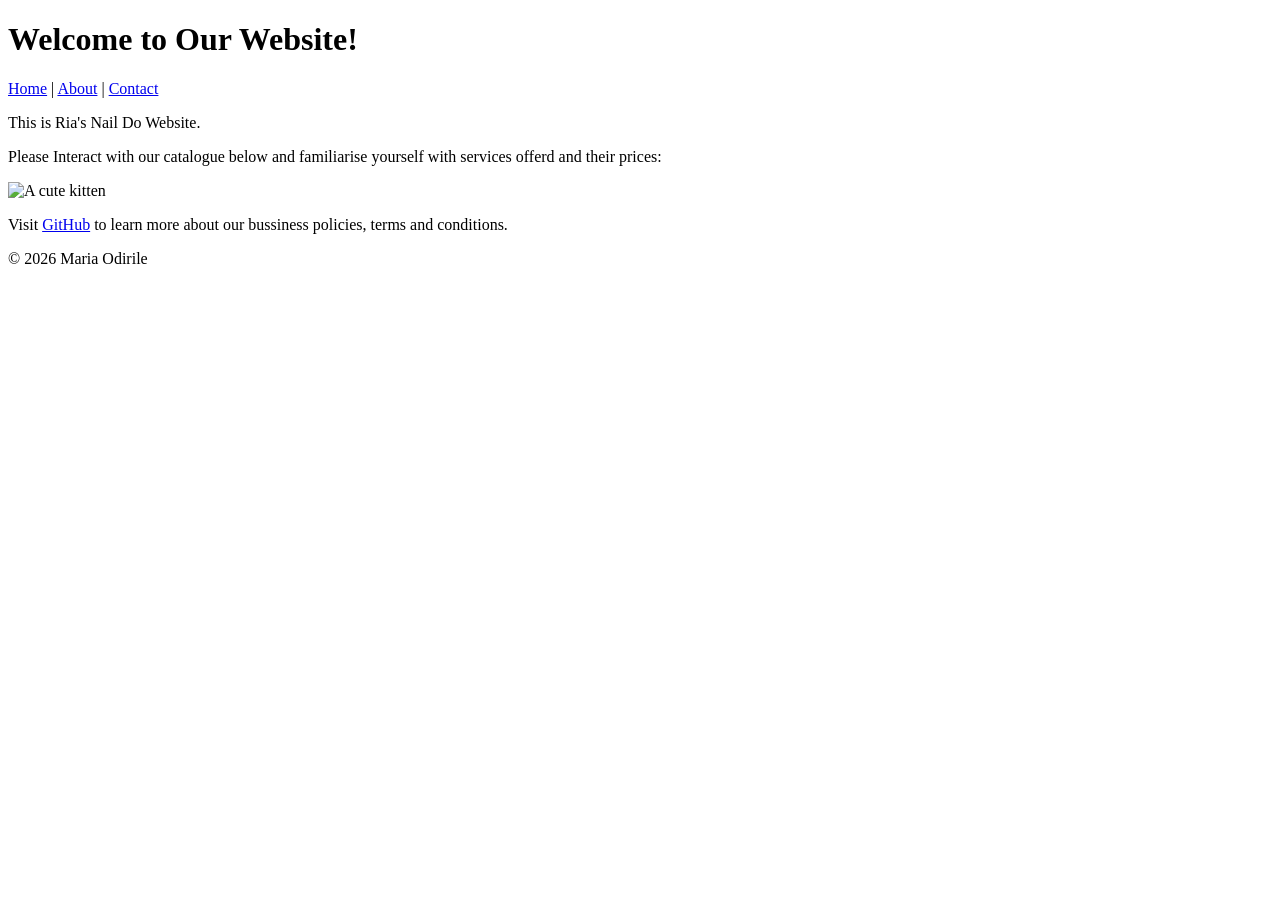
==== index.html @ 33848726 "Rename naildo.html to index.html" ====
<!DOCTYPE html>
<html lang="en">
<head>
    <meta charset="UTF-8">
    <meta name="viewport" content="width=device-width, initial-scale=1.0">
    <title>Ria's Nail Do</title>
</head>
<body>
    <header>
        <h1>Welcome to Our Website!</h1>
        <nav>
            <a href="index.html">Home</a> |
            <a href="about.html">About</a> |
            <a href="contact.html">Contact</a>
        </nav>
    </header>

    <main>
        <p>This is Ria's Nail Do Website.</p>
        <p>Please Interact with our catalogue below and familiarise yourself with services offerd and their prices:</p>
        <img src="https://placekitten.com/200/300" alt="A cute kitten">
        
        <p>Visit <a href="https://github.com">GitHub</a> to learn more about our bussiness policies, terms and conditions.</p>
    </main>

    <footer>
        <p>&copy; 2026 Maria Odirile</p>
    </footer>
</body>
</html>
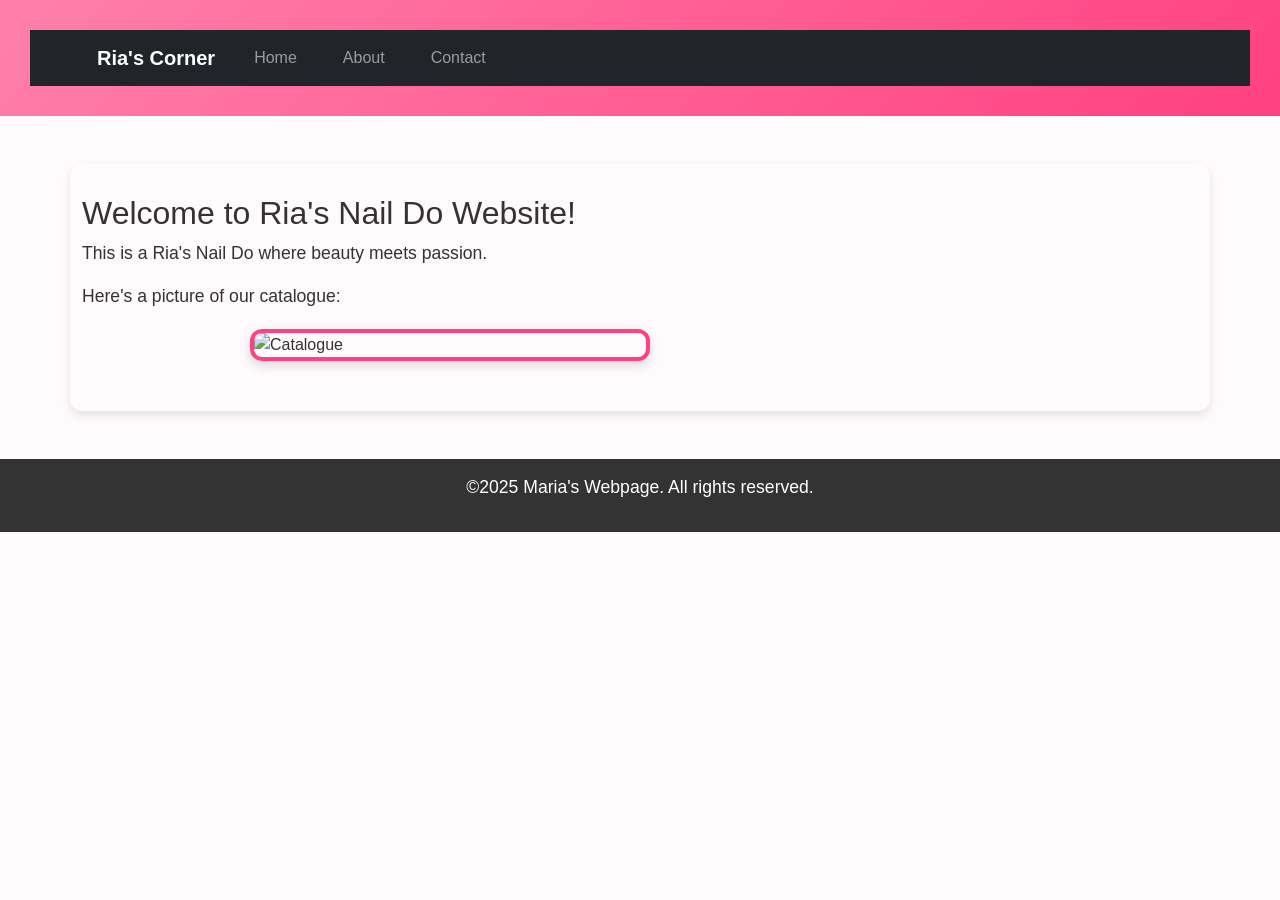
==== commit 0f4aa060: "Update index.html" ====
--- a/index.html
+++ b/index.html
@@ -1,30 +1,54 @@
 <!DOCTYPE html>
-<html lang="en">
-<head>
-    <meta charset="UTF-8">
-    <meta name="viewport" content="width=device-width, initial-scale=1.0">
-    <title>Ria's Nail Do</title>
+ <html lang="en">
+     <head>
+         <meta charset="UTF" -8">
+         <meta name=" ="viewport" content= width=device-width, initial-scale=1.0">
+         <title>My First Github Page<</title>
+       <link href="https://cdn.jsdelivr.net/npm/bootstrap@5.3.0/dist/css/bootstrap.min.css" rel="stylesheet">
+         <link rel="stylesheet" href="styles.css">
 </head>
 <body>
     <header>
-        <h1>Welcome to Our Website!</h1>
-        <nav>
-            <a href="index.html">Home</a> |
-            <a href="about.html">About</a> |
-            <a href="contact.html">Contact</a>
-        </nav>
-    </header>
+     <nav class="navbar navbar-expand-lg navbar-dark bg-dark">
+        <div class="container">
+            <a class="navbar-brand" href="index.html">Ria's Corner</a>
+            <button class="navbar-toggler" type="button" data-bs-toggle="collapse" data-bs-target="#navbarNav">
+                <span class="navbar-toggler-icon"></span>
+            </button>
+            <div class="collapse navbar-collapse" id="navbarNav">
+                <ul class="navbar-nav">
+                    <li class="nav-item">
+                        <a class="nav-link" href="index.html">Home</a>
+                    </li>
+                    <li class="nav-item">
+                        <a class="nav-link" href="about.html">About</a>
+                    </li>
+                    <li class="nav-item">
+                        <a class="nav-link" href="contact.html">Contact</a>
+                    </li>
+                </ul>
+            </div>
+        </div>
+    </nav>  
+</header>
+<main class="container my-5">
+  <div class="row">
+    <div class="col-md-8">
+      <h2>Welcome to Ria's Nail Do Website!</h2>
+      <p>This is a Ria's Nail Do where beauty meets passion.</p>
+      <p>Here's a picture of our catalogue:</p>
+      <img src="catal.jpg" alt="Catalogue" class="img-fluid catalogue-img">
+    </div>
+    <div class="col-md-4">
+  
+    </div>
+  </div>
+</main>
+<footer>
+  <p>&copy;2025 Maria's Webpage. All rights reserved.
+      </footer>
+    <script src="https://cdn.jsdelivr.net/npm/@popperjs/core@2.11.6/dist/umd/popper.min.js"></script>
+    <script src="https://cdn.jsdelivr.net/npm/bootstrap@5.3.0/dist/js/bootstrap.min.js"></script>
 
-    <main>
-        <p>This is Ria's Nail Do Website.</p>
-        <p>Please Interact with our catalogue below and familiarise yourself with services offerd and their prices:</p>
-        <img src="https://placekitten.com/200/300" alt="A cute kitten">
-        
-        <p>Visit <a href="https://github.com">GitHub</a> to learn more about our bussiness policies, terms and conditions.</p>
-    </main>
-
-    <footer>
-        <p>&copy; 2026 Maria Odirile</p>
-    </footer>
 </body>
 </html>
--- a/styles.css
+++ b/styles.css
@@ -0,0 +1,106 @@
+body {
+    font-family: 'Poppins', Arial, sans-serif;
+    color: #333;
+    background-color: #fffafc; /* soft pink background */
+}
+header {
+  background: linear-gradient(135deg, #ff80ab, #ff4081);
+  color: white;
+  padding: 30px;
+  text-align: center;
+}
+header h1 {
+    font-size: 2.5em;
+    margin: 0;
+}
+nav {
+    background-color: #4CAF50;
+    padding: 10px;
+}
+nav a {
+    color: white;
+    text-decoration: none;
+    margin: 0 15px;
+    font-weight: bold;
+}
+nav a:hover {
+    color: #ffeb3b; /* gold highlight */
+}
+main img {
+    max-width: 100%;
+    height: auto;
+    display: block;
+    margin: 20px 0;
+}
+main {
+  background-color: #fffafc; /* soft pink background */
+  padding: 30px;
+  border-radius: 12px;
+  box-shadow: 0 4px 10px rgba(0,0,0,0.1);
+}
+
+
+footer {
+    background-color: #333;
+    color: white;
+    text-align: center;
+    padding: 15px;
+    margin-top: 40px;
+}
+p {
+    font-size: 1.1em;
+}
+
+a {
+    color: #4CAF50;
+    text-decoration: none;
+}
+
+a:hover {
+    text-decoration: underline;
+}
+img {
+    border: 5px solid #4CAF50;
+    border-radius: 10px;
+}
+img {
+  max-width: 100%;
+  height: auto;
+  border: 3px solid #ff4081;
+  border-radius: 10px;
+}
+
+p {
+  font-size: 1.1em;
+}
+main a[href^="mailto:"] 
+{
+    color: #ff5722;
+    font-weight: bold;
+}
+.button {
+    display: inline-block;
+    background-color: #ff4081;
+    color: white;
+    padding: 12px 20px;
+    border-radius: 25px;
+    text-decoration: none;
+    font-weight: bold;
+    transition: background 0.3s;
+}
+.button:hover {
+    background-color: #e91e63;
+}
+.catalogue-img {
+  max-width: 400px;   /* keeps it from being too big */
+  height: auto;
+  display: block;
+  margin: 20px auto;  /* centers it */
+  border: 4px solid #ff4081; /* stylish border */
+  border-radius: 12px;
+  box-shadow: 0 4px 12px rgba(0,0,0,0.15); /* soft shadow */
+}
+
+
+
+
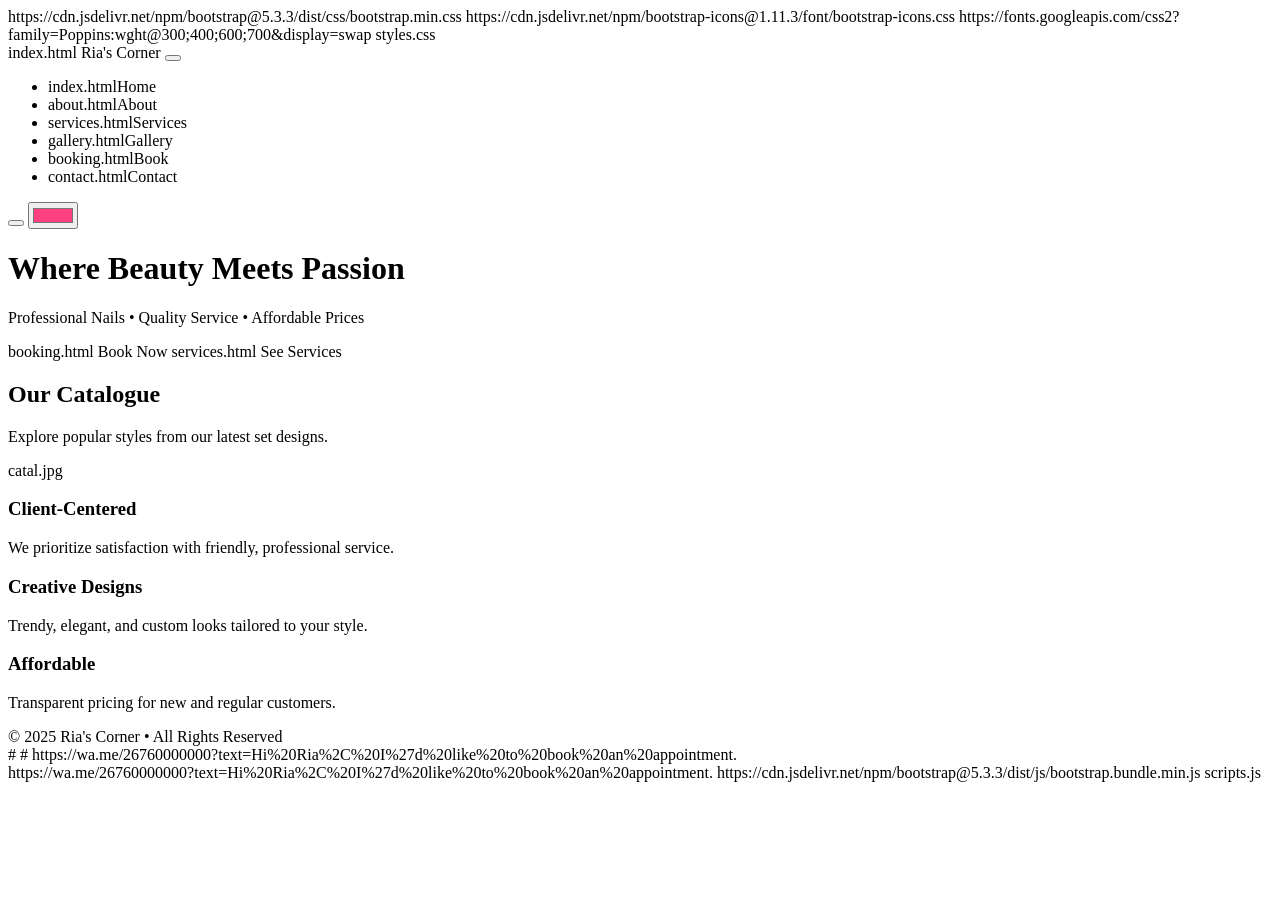
==== commit f28b487a: "Update index.html" ====
--- a/index.html
+++ b/index.html
@@ -1,54 +1,127 @@
 <!DOCTYPE html>
- <html lang="en">
-     <head>
-         <meta charset="UTF" -8">
-         <meta name=" ="viewport" content= width=device-width, initial-scale=1.0">
-         <title>My First Github Page<</title>
-       <link href="https://cdn.jsdelivr.net/npm/bootstrap@5.3.0/dist/css/bootstrap.min.css" rel="stylesheet">
-         <link rel="stylesheet" href="styles.css">
+<html lang="en">
+<head>
+  <meta charset="UTF-8" />
+  <meta name="viewport" content="width=device-width, initial-scale=1" />
+  <title>Ria's Nail Do – Where Beauty Meets Passion</title>
+
+  <!-- SEO -->
+  <meta name="description" content="Ria's Nail Do offers quality nail and beauty services at affordable prices. Where beauty meets passion." />
+  <meta property="og:title" content="Ria's Nail Do" />
+  <meta property="og:description" content="Where beauty meets passion." />
+  <meta property="og:type" content="website" />
+
+  <!-- Bootstrap & Icons -->
+  https://cdn.jsdelivr.net/npm/bootstrap@5.3.3/dist/css/bootstrap.min.css
+  https://cdn.jsdelivr.net/npm/bootstrap-icons@1.11.3/font/bootstrap-icons.css
+  <!-- Google Font -->
+  https://fonts.googleapis.com/css2?family=Poppins:wght@300;400;600;700&display=swap
+  <!-- Custom CSS -->
+  styles.css
 </head>
 <body>
-    <header>
-     <nav class="navbar navbar-expand-lg navbar-dark bg-dark">
-        <div class="container">
-            <a class="navbar-brand" href="index.html">Ria's Corner</a>
-            <button class="navbar-toggler" type="button" data-bs-toggle="collapse" data-bs-target="#navbarNav">
-                <span class="navbar-toggler-icon"></span>
-            </button>
-            <div class="collapse navbar-collapse" id="navbarNav">
-                <ul class="navbar-nav">
-                    <li class="nav-item">
-                        <a class="nav-link" href="index.html">Home</a>
-                    </li>
-                    <li class="nav-item">
-                        <a class="nav-link" href="about.html">About</a>
-                    </li>
-                    <li class="nav-item">
-                        <a class="nav-link" href="contact.html">Contact</a>
-                    </li>
-                </ul>
-            </div>
+
+  <!-- Navbar -->
+  <nav class="navbar navbar-expand-lg navbar-dark bg-dark sticky-top shadow-sm">
+    <div class="container">
+      index.html
+        <span class="logo-dot me-2"></span>
+        Ria's Corner
+      </a>
+      <button class="navbar-toggler" type="button" data-bs-toggle="collapse" data-bs-target="#navMenu" aria-controls="navMenu" aria-expanded="false" aria-label="Toggle navigation">
+        <span class="navbar-toggler-icon"></span>
+      </button>
+
+      <div id="navMenu" class="collapse navbar-collapse">
+        <ul class="navbar-nav ms-auto">
+          <li class="nav-item">index.htmlHome</a></li>
+          <li class="nav-item">about.htmlAbout</a></li>
+          <li class="nav-item">services.htmlServices</a></li>
+          <li class="nav-item">gallery.htmlGallery</a></li>
+          <li class="nav-item">booking.htmlBook</a></li>
+          <li class="nav-item">contact.htmlContact</a></li>
+        </ul>
+
+        <div class="d-flex ms-lg-3 align-items-center gap-2">
+          <button id="themeToggle" class="btn btn-outline-light btn-sm" title="Light/Dark Mode">
+            <i class="bi bi-moon-stars"></i>
+          </button>
+          <input id="accentPicker" type="color" class="form-control form-control-color" title="Pick brand color" value="#ff4081" />
         </div>
-    </nav>  
-</header>
-<main class="container my-5">
-  <div class="row">
-    <div class="col-md-8">
-      <h2>Welcome to Ria's Nail Do Website!</h2>
-      <p>This is a Ria's Nail Do where beauty meets passion.</p>
-      <p>Here's a picture of our catalogue:</p>
-      <img src="catal.jpg" alt="Catalogue" class="img-fluid catalogue-img">
+      </div>
     </div>
-    <div class="col-md-4">
-  
+  </nav>
+
+  <!-- Hero -->
+  <header class="hero d-flex align-items-center text-center text-white">
+    <div class="container">
+      <h1 class="display-5 fw-bold">Where Beauty Meets Passion</h1>
+      <p class="lead mt-2">Professional Nails • Quality Service • Affordable Prices</p>
+      <div class="mt-3">
+        booking.html<i class="bi bi-calendar2-check"></i> Book Now</a>
+        services.html<i class="bi bi-list-stars"></i> See Services</a>
+      </div>
     </div>
-  </div>
-</main>
-<footer>
-  <p>&copy;2025 Maria's Webpage. All rights reserved.
-      </footer>
-    <script src="https://cdn.jsdelivr.net/npm/@popperjs/core@2.11.6/dist/umd/popper.min.js"></script>
-    <script src="https://cdn.jsdelivr.net/npm/bootstrap@5.3.0/dist/js/bootstrap.min.js"></script>
+  </header>
 
+  <!-- Catalogue -->
+  <section class="container my-5">
+    <div class="text-center mb-4">
+      <h2 class="section-title">Our Catalogue</h2>
+      <p class="text-muted">Explore popular styles from our latest set designs.</p>
+    </div>
+    <div class="row justify-content-center">
+      <div class="col-lg-8">
+        catal.jpg
+      </div>
+    </div>
+  </section>
+
+  <!-- Features -->
+  <section class="container my-5">
+    <div class="row g-4">
+      <div class="col-md-4">
+        <div class="feature-card p-4 text-center">
+          <i class="bi bi-heart-fill fs-1 text-accent"></i>
+          <h3 class="h5 mt-3">Client-Centered</h3>
+          <p class="text-muted">We prioritize satisfaction with friendly, professional service.</p>
+        </div>
+      </div>
+      <div class="col-md-4">
+        <div class="feature-card p-4 text-center">
+          <i class="bi bi-palette-fill fs-1 text-accent"></i>
+          <h3 class="h5 mt-3">Creative Designs</h3>
+          <p class="text-muted">Trendy, elegant, and custom looks tailored to your style.</p>
+        </div>
+      </div>
+      <div class="col-md-4">
+        <div class="feature-card p-4 text-center">
+          <i class="bi bi-cash-coin fs-1 text-accent"></i>
+          <h3 class="h5 mt-3">Affordable</h3>
+          <p class="text-muted">Transparent pricing for new and regular customers.</p>
+        </div>
+      </div>
+    </div>
+  </section>
+
+  <!-- Footer -->
+  <footer class="footer mt-5 py-4 bg-dark text-white">
+    <div class="container d-flex flex-column flex-md-row justify-content-between align-items-center gap-3">
+      <div>© 2025 Ria's Corner • All Rights Reserved</div>
+      <div class="socials">
+        #<i class="bi bi-instagram"></i></a>
+        #<i class="bi bi-facebook"></i></a>
+        https://wa.me/26760000000?text=Hi%20Ria%2C%20I%27d%20like%20to%20book%20an%20appointment.<i class="bi bi-whatsapp"></i></a>
+      </div>
+    </div>
+  </footer>
+
+  <!-- Floating WhatsApp -->
+  https://wa.me/26760000000?text=Hi%20Ria%2C%20I%27d%20like%20to%20book%20an%20appointment.
+    <i class="bi bi-whatsapp"></i>
+  </a>
+
+  https://cdn.jsdelivr.net/npm/bootstrap@5.3.3/dist/js/bootstrap.bundle.min.js</script>
+  scripts.js</script>
 </body>
 </html>
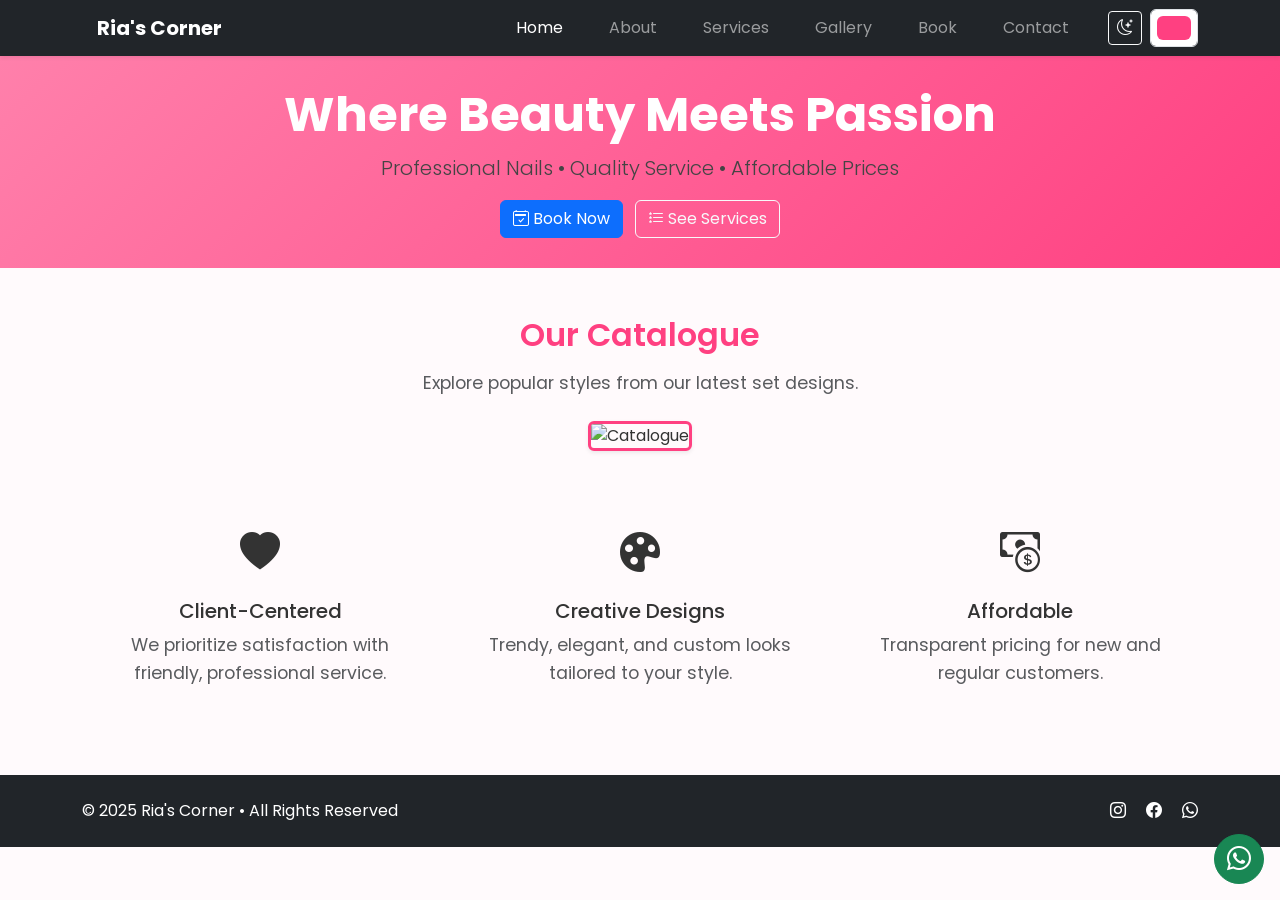
==== commit cb2f25aa: "Update index.html" ====
--- a/index.html
+++ b/index.html
@@ -12,34 +12,31 @@
   <meta property="og:type" content="website" />
 
   <!-- Bootstrap & Icons -->
-  https://cdn.jsdelivr.net/npm/bootstrap@5.3.3/dist/css/bootstrap.min.css
-  https://cdn.jsdelivr.net/npm/bootstrap-icons@1.11.3/font/bootstrap-icons.css
+  <link href="https://cdn.jsdelivr.net/npm/bootstrap@5.3.3/dist/css/bootstrap.min.css" rel="stylesheet">
+  <link href="https://cdn.jsdelivr.net/npm/bootstrap-icons@1.11.3/font/bootstrap-icons.css" rel="stylesheet">
   <!-- Google Font -->
-  https://fonts.googleapis.com/css2?family=Poppins:wght@300;400;600;700&display=swap
+  <link href="https://fonts.googleapis.com/css2?family=Poppins:wght@300;400;600;700&display=swap" rel="stylesheet">
   <!-- Custom CSS -->
-  styles.css
+  <link href="styles.css" rel="stylesheet">
 </head>
 <body>
 
   <!-- Navbar -->
   <nav class="navbar navbar-expand-lg navbar-dark bg-dark sticky-top shadow-sm">
     <div class="container">
-      index.html
-        <span class="logo-dot me-2"></span>
-        Ria's Corner
-      </a>
+      <a class="navbar-brand" href="index.html">Ria's Corner <span class="logo-dot ms-2"></span></a>
       <button class="navbar-toggler" type="button" data-bs-toggle="collapse" data-bs-target="#navMenu" aria-controls="navMenu" aria-expanded="false" aria-label="Toggle navigation">
         <span class="navbar-toggler-icon"></span>
       </button>
 
       <div id="navMenu" class="collapse navbar-collapse">
         <ul class="navbar-nav ms-auto">
-          <li class="nav-item">index.htmlHome</a></li>
-          <li class="nav-item">about.htmlAbout</a></li>
-          <li class="nav-item">services.htmlServices</a></li>
-          <li class="nav-item">gallery.htmlGallery</a></li>
-          <li class="nav-item">booking.htmlBook</a></li>
-          <li class="nav-item">contact.htmlContact</a></li>
+          <li class="nav-item"><a class="nav-link active" href="index.html">Home</a></li>
+          <li class="nav-item"><a class="nav-link" href="about.html">About</a></li>
+          <li class="nav-item"><a class="nav-link" href="services.html">Services</a></li>
+          <li class="nav-item"><a class="nav-link" href="gallery.html">Gallery</a></li>
+          <li class="nav-item"><a class="nav-link" href="booking.html">Book</a></li>
+          <li class="nav-item"><a class="nav-link" href="contact.html">Contact</a></li>
         </ul>
 
         <div class="d-flex ms-lg-3 align-items-center gap-2">
@@ -58,8 +55,8 @@
       <h1 class="display-5 fw-bold">Where Beauty Meets Passion</h1>
       <p class="lead mt-2">Professional Nails • Quality Service • Affordable Prices</p>
       <div class="mt-3">
-        booking.html<i class="bi bi-calendar2-check"></i> Book Now</a>
-        services.html<i class="bi bi-list-stars"></i> See Services</a>
+        <a class="btn btn-primary me-2" href="booking.html"><i class="bi bi-calendar2-check"></i> Book Now</a>
+        <a class="btn btn-outline-light" href="services.html"><i class="bi bi-list-stars"></i> See Services</a>
       </div>
     </div>
   </header>
@@ -71,8 +68,8 @@
       <p class="text-muted">Explore popular styles from our latest set designs.</p>
     </div>
     <div class="row justify-content-center">
-      <div class="col-lg-8">
-        catal.jpg
+      <div class="col-lg-8 text-center">
+        <img src="catal.jpg" alt="Catalogue" class="img-fluid rounded shadow-sm">
       </div>
     </div>
   </section>
@@ -109,19 +106,19 @@
     <div class="container d-flex flex-column flex-md-row justify-content-between align-items-center gap-3">
       <div>© 2025 Ria's Corner • All Rights Reserved</div>
       <div class="socials">
-        #<i class="bi bi-instagram"></i></a>
-        #<i class="bi bi-facebook"></i></a>
-        https://wa.me/26760000000?text=Hi%20Ria%2C%20I%27d%20like%20to%20book%20an%20appointment.<i class="bi bi-whatsapp"></i></a>
+        <a class="text-white me-3" href="https://www.instagram.com/" target="_blank" rel="noopener noreferrer"><i class="bi bi-instagram"></i></a>
+        <a class="text-white me-3" href="https://www.facebook.com/" target="_blank" rel="noopener noreferrer"><i class="bi bi-facebook"></i></a>
+        <a class="text-white" href="https://wa.me/26760000000" target="_blank" rel="noopener noreferrer"><i class="bi bi-whatsapp"></i></a>
       </div>
     </div>
   </footer>
 
   <!-- Floating WhatsApp -->
-  https://wa.me/26760000000?text=Hi%20Ria%2C%20I%27d%20like%20to%20book%20an%20appointment.
-    <i class="bi bi-whatsapp"></i>
+  <a class="btn btn-success position-fixed bottom-0 end-0 m-3 rounded-circle d-flex align-items-center justify-content-center" href="https://wa.me/26760000000?text=Hi%20Ria%2C%20I%27d%20like%20to%20book%20an%20appointment." target="_blank" rel="noopener noreferrer" aria-label="Chat on WhatsApp">
+    <i class="bi bi-whatsapp fs-4 text-white"></i>
   </a>
 
-  https://cdn.jsdelivr.net/npm/bootstrap@5.3.3/dist/js/bootstrap.bundle.min.js</script>
-  scripts.js</script>
+  <script src="https://cdn.jsdelivr.net/npm/bootstrap@5.3.3/dist/js/bootstrap.bundle.min.js"></script>
+  <script src="scripts.js"></script>
 </body>
 </html>
--- a/styles.css
+++ b/styles.css
@@ -0,0 +1,158 @@
+body {
+    font-family: 'Poppins', Arial, sans-serif;
+    color: #333;
+    background-color: #fffafc; 
+}
+header {
+  background: linear-gradient(135deg, #ff80ab, #ff4081);
+  color: white;
+  padding: 30px;
+  text-align: center;
+}
+header h1 h1, h2, h3, h4, h5, h6 {
+    font-family: 'Poppins', Arial, sans-serif;
+    font-weight: 600;
+    color: #ff4081; 
+    margin-bottom: 15px;
+}
+nav {
+    background-color: #4CAF50;
+    padding: 10px;
+}
+nav a {
+    color: white;
+    text-decoration: none;
+    margin: 0 15px;
+    font-weight: bold;
+}
+nav a:hover {
+    color: #ffeb3b; 
+}
+nav a {
+    font-family: 'Poppins', Arial, sans-serif;
+    font-size: 1.1em;
+}
+
+main img {
+    max-width: 100%;
+    height: auto;
+    display: block;
+    margin: 20px 0;
+}
+main {
+  background-color: #fffafc; 
+  padding: 30px;
+  border-radius: 12px;
+  box-shadow: 0 4px 10px rgba(0,0,0,0.1);
+}
+
+
+footer {
+    background-color: #333;
+    color: white;
+    text-align: center;
+    padding: 15px;
+    margin-top: 40px;
+}
+p {
+    font-size: 1.1em;
+    line-height: 1.6;
+    color: #444;
+}
+a {
+    color: #4CAF50;
+    text-decoration: none;
+}
+
+a:hover {
+    text-decoration: underline;
+}
+img {
+    border: 5px solid #4CAF50;
+    border-radius: 10px;
+}
+img {
+  max-width: 100%;
+  height: auto;
+  border: 3px solid #ff4081;
+  border-radius: 10px;
+}
+
+p {
+  font-size: 1.1em;
+}
+main a[href^="mailto:"] 
+{
+    color: #ff5722;
+    font-weight: bold;
+}
+.button {
+    display: inline-block;
+    background-color: #ff4081;
+    color: white;
+    padding: 12px 20px;
+    border-radius: 25px;
+    text-decoration: none;
+    font-weight: bold;
+    transition: background 0.3s;
+}
+.button:hover {
+    background-color: #e91e63;
+}
+.button, .btn {
+    font-family: 'Poppins', Arial, sans-serif;
+    font-size: 1em;
+}
+.catalogue-img {
+  max-width: 400px;   
+  height: auto;
+  display: block;
+  margin: 20px auto;  
+  border: 4px solid #ff4081; 
+  border-radius: 12px;
+  box-shadow: 0 4px 12px rgba(0,0,0,0.15); 
+}
+form {
+  margin-top: 20px;
+  padding: 15px;
+  background-color: #f9f9f9;
+  border-radius: 8px;
+}
+
+form input[type="text"] {
+  width: 200px;
+  padding: 5px;
+  margin-bottom: 10px;
+}
+
+form input[type="submit"],
+form input[type="reset"] {
+  padding: 8px 15px;
+  margin-right: 10px;
+  border: none;
+  border-radius: 5px;
+  background-color: #e75480; /* pinkish tone */
+  color: white;
+  cursor: pointer;
+}
+
+table {
+  border-collapse: collapse;
+  width: 100%;
+  margin-top: 20px;
+}
+
+th, td {
+  border: 1px solid #e75480; /* pink border */
+  text-align: left;
+  padding: 8px;
+}
+
+th {
+  background-color: #f8c6d8; /* soft pink header */
+}
+body{
+    background-image:url('nails jpg.jpg');
+    background-size:cover;
+
+
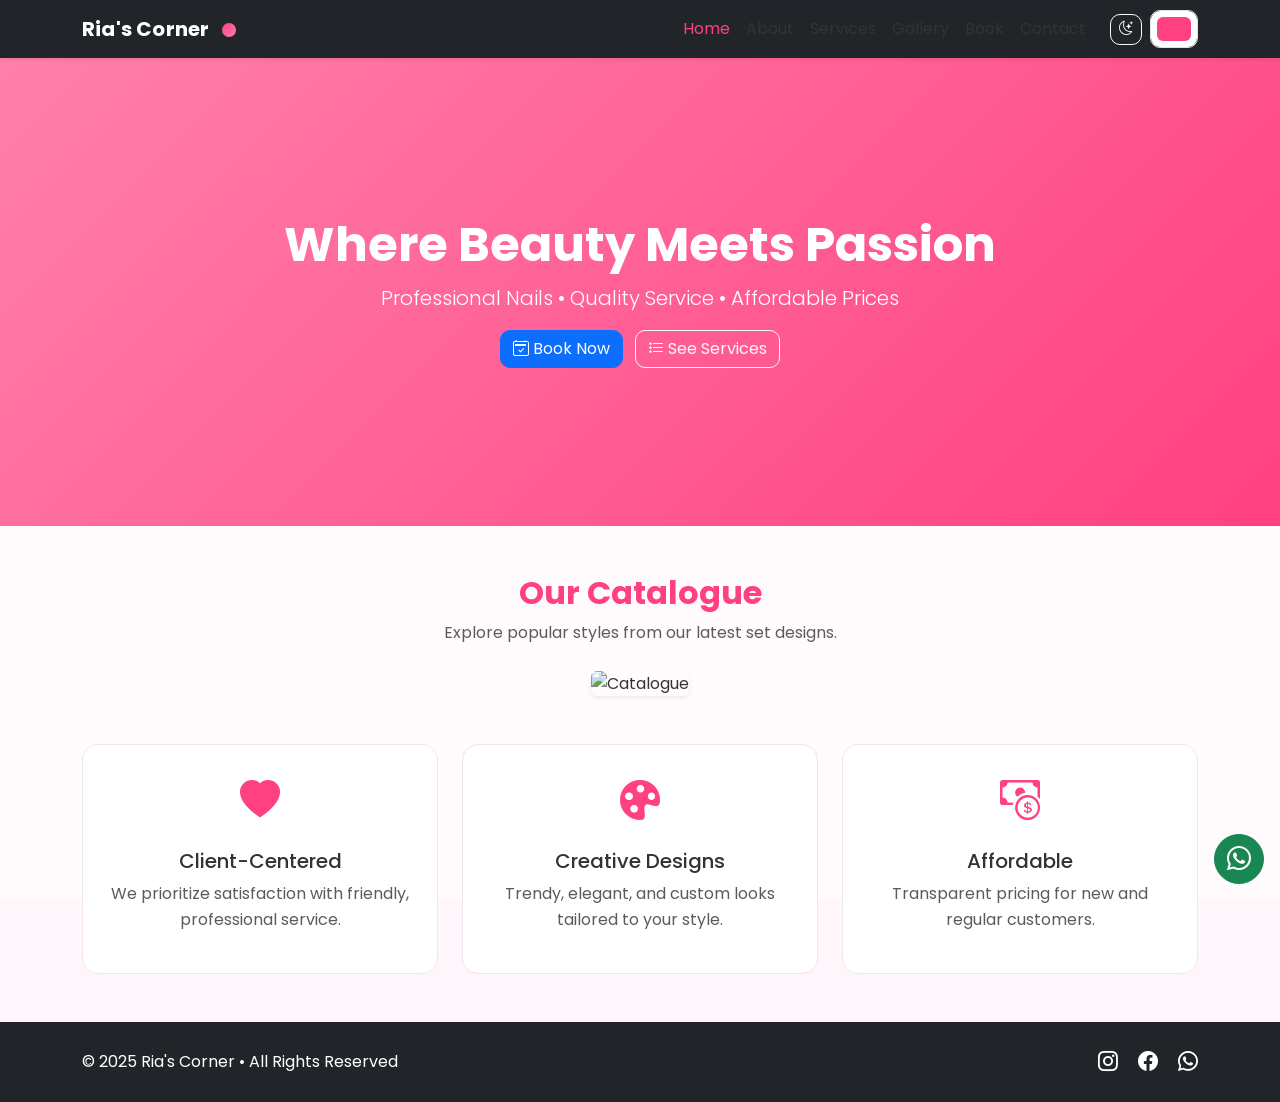
==== commit 54cc2b88: "Update index.html" ====
--- a/index.html
+++ b/index.html
@@ -114,7 +114,7 @@
   </footer>
 
   <!-- Floating WhatsApp -->
-  <a class="btn btn-success position-fixed bottom-0 end-0 m-3 rounded-circle d-flex align-items-center justify-content-center" href="https://wa.me/26760000000?text=Hi%20Ria%2C%20I%27d%20like%20to%20book%20an%20appointment." target="_blank" rel="noopener noreferrer" aria-label="Chat on WhatsApp">
+  <a class="btn btn-success position-fixed bottom-0 end-0 m-3 rounded-circle d-flex align-items-center justify-content-center" href="https://wa.me/26775496530?text=Hi%20Ria%2C%20I%27d%20like%20to%20book%20an%20appointment." target="_blank" rel="noopener noreferrer" aria-label="Chat on WhatsApp">
     <i class="bi bi-whatsapp fs-4 text-white"></i>
   </a>
 
--- a/styles.css
+++ b/styles.css
@@ -1,158 +1,171 @@
-body {
-    font-family: 'Poppins', Arial, sans-serif;
-    color: #333;
-    background-color: #fffafc; 
-}
-header {
-  background: linear-gradient(135deg, #ff80ab, #ff4081);
-  color: white;
-  padding: 30px;
-  text-align: center;
-}
-header h1 h1, h2, h3, h4, h5, h6 {
-    font-family: 'Poppins', Arial, sans-serif;
-    font-weight: 600;
-    color: #ff4081; 
-    margin-bottom: 15px;
-}
-nav {
-    background-color: #4CAF50;
-    padding: 10px;
-}
-nav a {
-    color: white;
-    text-decoration: none;
-    margin: 0 15px;
-    font-weight: bold;
-}
-nav a:hover {
-    color: #ffeb3b; 
-}
-nav a {
-    font-family: 'Poppins', Arial, sans-serif;
-    font-size: 1.1em;
+/* ========== Base & Theme ========== */
+:root{
+  --bg: #fff6fb;
+  --text: #333333;
+  --muted: #6c757d;
+  --accent: #ff4081;   /* Picked via color picker */
+  --accent-2: #ff80ab;
+  --bg-image: url('tuscany.jpeg');
+  --bg-overlay: rgba(255,255,255,0.62);
+  --dark: #121212;
+  --card-bg: #ffffff;
+  --border: #f0e6ee;
 }
 
-main img {
-    max-width: 100%;
-    height: auto;
-    display: block;
-    margin: 20px 0;
-}
-main {
-  background-color: #fffafc; 
-  padding: 30px;
-  border-radius: 12px;
-  box-shadow: 0 4px 10px rgba(0,0,0,0.1);
+[data-theme="dark"]{
+  --bg: #0f0f13;
+  --text: #eaeaea;
+  --muted: #b0b0b0;
+  --card-bg: #151821;
+  --border: #232838;
+  --bg-overlay: rgba(0,0,0,0.6);
 }
 
-
-footer {
-    background-color: #333;
-    color: white;
-    text-align: center;
-    padding: 15px;
-    margin-top: 40px;
-}
-p {
-    font-size: 1.1em;
-    line-height: 1.6;
-    color: #444;
-}
-a {
-    color: #4CAF50;
-    text-decoration: none;
+*{ box-sizing: border-box; }
+html, body { height: 100%; }
+body{
+  font-family: 'Poppins', system-ui, -apple-system, Segoe UI, Roboto, Arial, sans-serif;
+  background-color: var(--bg);
+  /* layered background: overlay + image (fallback to color) */
+  background-image: linear-gradient(var(--bg-overlay), var(--bg-overlay)), var(--bg-image);
+  background-size: cover, cover;
+  background-position: center center, center center;
+  background-repeat: no-repeat, no-repeat;
+  background-attachment: fixed, fixed;
+  color: var(--text);
+  line-height: 1.6;
+  transition: background-color .25s ease, color .25s ease;
 }
 
-a:hover {
-    text-decoration: underline;
+/* ========== Helpers ========== */
+.text-accent{ color: var(--accent) !important; }
+.border-accent{ border-color: var(--accent) !important; }
+.btn-accent{
+  background: var(--accent);
+  color: #fff;
+  border: none;
+  border-radius: 10px;
+  padding: .6rem 1rem;
 }
-img {
-    border: 5px solid #4CAF50;
-    border-radius: 10px;
-}
-img {
-  max-width: 100%;
-  height: auto;
-  border: 3px solid #ff4081;
+.btn-accent:hover{ filter: brightness(0.95); }
+.btn-outline-accent{
+  border: 2px solid var(--accent);
+  color: var(--accent);
   border-radius: 10px;
 }
-
-p {
-  font-size: 1.1em;
+.btn-outline-accent:hover{
+  background: var(--accent);
+  color: #fff;
 }
-main a[href^="mailto:"] 
-{
-    color: #ff5722;
-    font-weight: bold;
-}
-.button {
-    display: inline-block;
-    background-color: #ff4081;
-    color: white;
-    padding: 12px 20px;
-    border-radius: 25px;
-    text-decoration: none;
-    font-weight: bold;
-    transition: background 0.3s;
-}
-.button:hover {
-    background-color: #e91e63;
-}
-.button, .btn {
-    font-family: 'Poppins', Arial, sans-serif;
-    font-size: 1em;
-}
-.catalogue-img {
-  max-width: 400px;   
-  height: auto;
-  display: block;
-  margin: 20px auto;  
-  border: 4px solid #ff4081; 
-  border-radius: 12px;
-  box-shadow: 0 4px 12px rgba(0,0,0,0.15); 
-}
-form {
-  margin-top: 20px;
-  padding: 15px;
-  background-color: #f9f9f9;
-  border-radius: 8px;
+.section-title{
+  font-weight: 700;
+  color: var(--accent);
 }
 
-form input[type="text"] {
-  width: 200px;
-  padding: 5px;
-  margin-bottom: 10px;
+/* ========== Navbar ========== */
+.navbar-brand{ font-weight: 700; letter-spacing: .2px; }
+.logo-dot{
+  width: 14px; height: 14px; display: inline-block; border-radius: 50%;
+  background: linear-gradient(135deg, var(--accent), var(--accent-2));
+  vertical-align: middle;
 }
 
-form input[type="submit"],
-form input[type="reset"] {
-  padding: 8px 15px;
-  margin-right: 10px;
-  border: none;
-  border-radius: 5px;
-  background-color: #e75480; /* pinkish tone */
-  color: white;
-  cursor: pointer;
+/* Active link highlight */
+.nav-link.active, .nav-link:hover{ color: var(--accent) !important; }
+
+/* Ensure nav links inherit color normally and have a visible focus state */
+.navbar .nav-link{ color: inherit; }
+.nav-link:focus, .btn:focus{ outline: 3px solid rgba(255,64,129,0.14); outline-offset: 3px; }
+
+/* ========== Hero ========== */
+.hero{
+  min-height: 52vh;
+  background: linear-gradient(135deg, var(--accent-2), var(--accent));
+  padding: 80px 0;
 }
 
-table {
-  border-collapse: collapse;
-  width: 100%;
-  margin-top: 20px;
+/* ========== Cards & Sections ========== */
+.card{ background: var(--card-bg); border: 1px solid var(--border); border-radius: 16px; }
+.card .price{ font-weight: 700; color: var(--accent); }
+.service-card .card-footer{ border-top: 1px solid var(--border); }
+.feature-card{
+  background: var(--card-bg); border: 1px solid var(--border); border-radius: 16px;
+  transition: transform .2s ease, box-shadow .2s ease;
 }
+.feature-card:hover{ transform: translateY(-3px); box-shadow: 0 10px 24px rgba(0,0,0,.1); }
 
-th, td {
-  border: 1px solid #e75480; /* pink border */
-  text-align: left;
-  padding: 8px;
+/* ========== Table Accent ========== */
+.table-accent{ background: var(--accent); }
+
+/* ========== Footer ========== */
+.footer{ color: #fff; }
+.footer .socials a{ font-size: 1.25rem; }
+
+/* ========== Gallery ========== */
+.gallery-grid img{ width: 100%; height: auto; object-fit: cover; }
+
+/* ========== Floating WhatsApp ========== */
+.whatsapp-float{
+  position: fixed; right: 16px; bottom: 16px; z-index: 1050;
+  background: #25D366; color: #fff; width: 56px; height: 56px;
+  display: grid; place-items: center; border-radius: 50%;
+  box-shadow: 0 8px 18px rgba(0,0,0,.2);
+  transition: transform .2s ease;
 }
+.whatsapp-float:hover{ transform: translateY(-2px); }
 
-th {
-  background-color: #f8c6d8; /* soft pink header */
+/* ========== Forms ========== */
+.form-control, .form-select, .btn{ border-radius: 10px; }
+
+/* ========== Lightbox Modal ========== */
+#lightboxModal .modal-content{ background: rgba(0,0,0,.85) !important; }
+
+/* ========== Animations (subtle) ========== */
+.fade-in-up{
+  opacity: 0; transform: translateY(12px);
+  animation: fadeUp .6s ease .1s forwards;
 }
-body{
-    background-image:url('nails jpg.jpg');
-    background-size:cover;
+@keyframes fadeUp{ to{ opacity: 1; transform: translateY(0); } }
 
-
+/* Dark Theme Fixes */
+[data-theme="dark"] {
+  --bs-body-bg: #121212;
+  --bs-body-color: #e0e0e0;
+  --card-bg: rgba(30, 30, 30, 0.8);
+  --card-border-color: rgba(255, 255, 255, 0.05);
+  --text-color: #f8f9fa;
+  --heading-color: #ffd27f;
+}
+ 
+/* Cards */
+[data-theme="dark"] .card {
+  background: var(--card-bg);
+  border-color: var(--card-border-color);
+  color: var(--text-color);
+}
+ 
+/* Headings */
+[data-theme="dark"] h1,
+[data-theme="dark"] h2,
+[data-theme="dark"] h3,
+[data-theme="dark"] .section-title {
+  color: var(--heading-color) !important;
+}
+ 
+/* Paragraphs + general text */
+[data-theme="dark"] p,
+[data-theme="dark"] li,
+[data-theme="dark"] .text-muted {
+  color: var(--text-color) !important;
+}
+ 
+/* Price text */
+[data-theme="dark"] .price {
+  color: #ffcc66 !important;
+}
+ 
+/* Buttons (optional tweak) */
+[data-theme="dark"] .btn-primary {
+  background: #1e88e5;
+}
+ 
